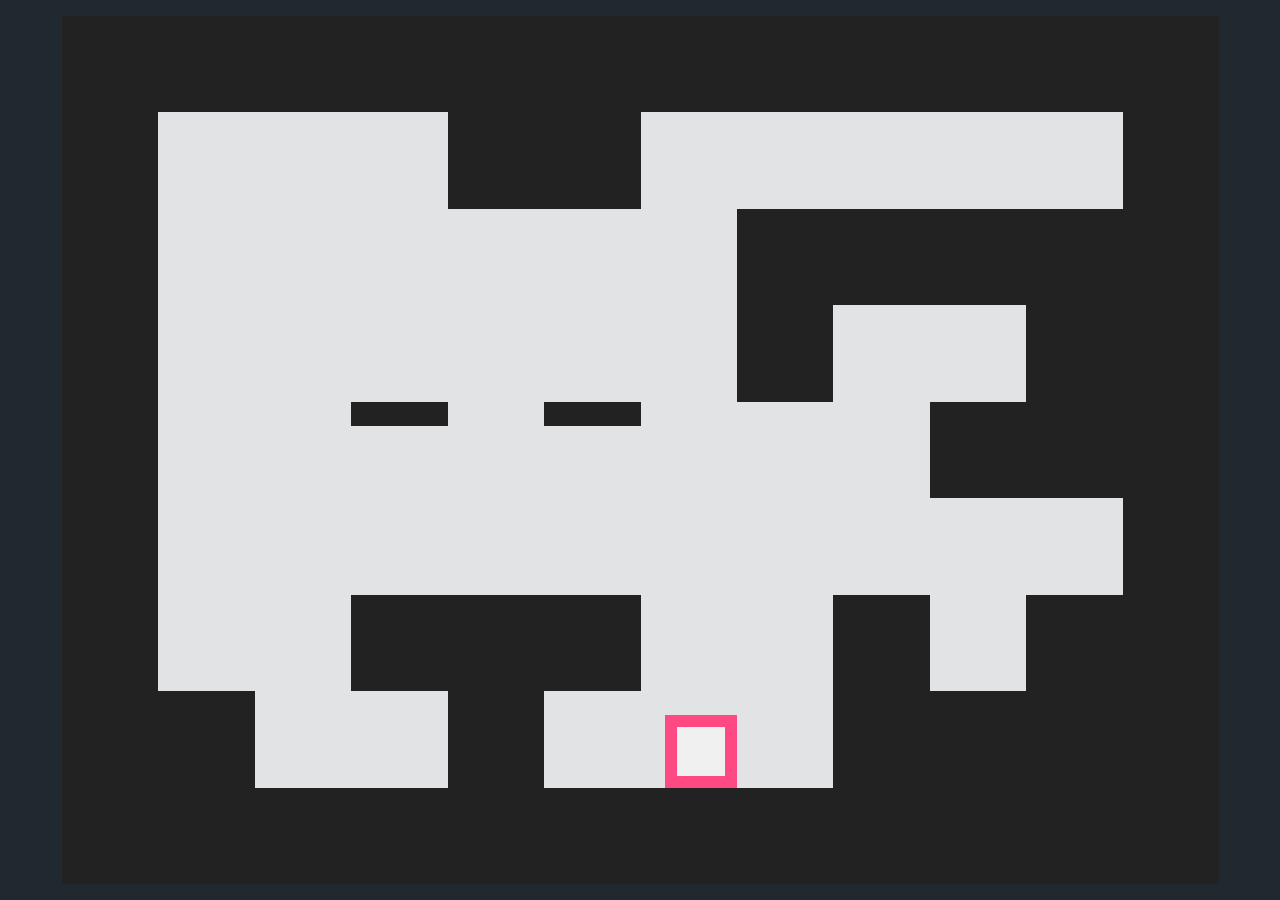
==== docs/index.html @ 472fbcf3 "changed gameCode to docs folder" ====
<!DOCTYPE html>

<html>

  <head>

    <!-- Added this meta tag 04/07/2018 -->
    <meta name = "viewport" content = "user-scalable=no,width=device-width">
    <link href = "game.css" rel = "stylesheet" type = "text/css">
    <title>Submarine Expedition</title>

  </head>

  <body>

    <canvas></canvas>

    
    <script type = "text/javascript">

      // Defining all of the game files
      let game = ["controller.js", "display.js", "engine.js", "game.js", "main.js"]
      
      // Iterating through all of the game files
      for (let index = 0; index < game.length; index ++) {

        let script = document.createElement("script");
        script.setAttribute("type", "text/javascript");
        script.setAttribute("src", game[index]);
        document.head.appendChild(script);

      }

    </script>

  </body>

</html>
---- docs/game.css ----
/* Frank Poth 02/28/2018 */

* { box-sizing:border-box; margin:0; padding:0; }

html { height:100%; width:100%; }

body {

  align-content:center;
  align-items:space-around;
  background-color:#202830;
  display:grid;
  justify-items:center;
  height:100%;
  width:100%;

}

/* 04/07/2018 */

canvas { image-rendering:pixelated; }

#menu {

  background-color:rgba(0, 0, 0, 0.5);
  color:#ffffff;
  cursor:pointer;
  display:grid;
  max-height:100%;
  overflow-y:auto;
  padding:8px;
  position:fixed;
  right:0px;
  top:0px;
  user-select:none;

  -webkit-tap-highlight-color:transparent;

}

#menu p {

  color:#ffffff;
  font-size:2.0em;

}

#menu-list {

  display:none;

}

#menu-list a {

  color:#ffffff;
  font-size:1.5em;
  text-decoration:none;

}
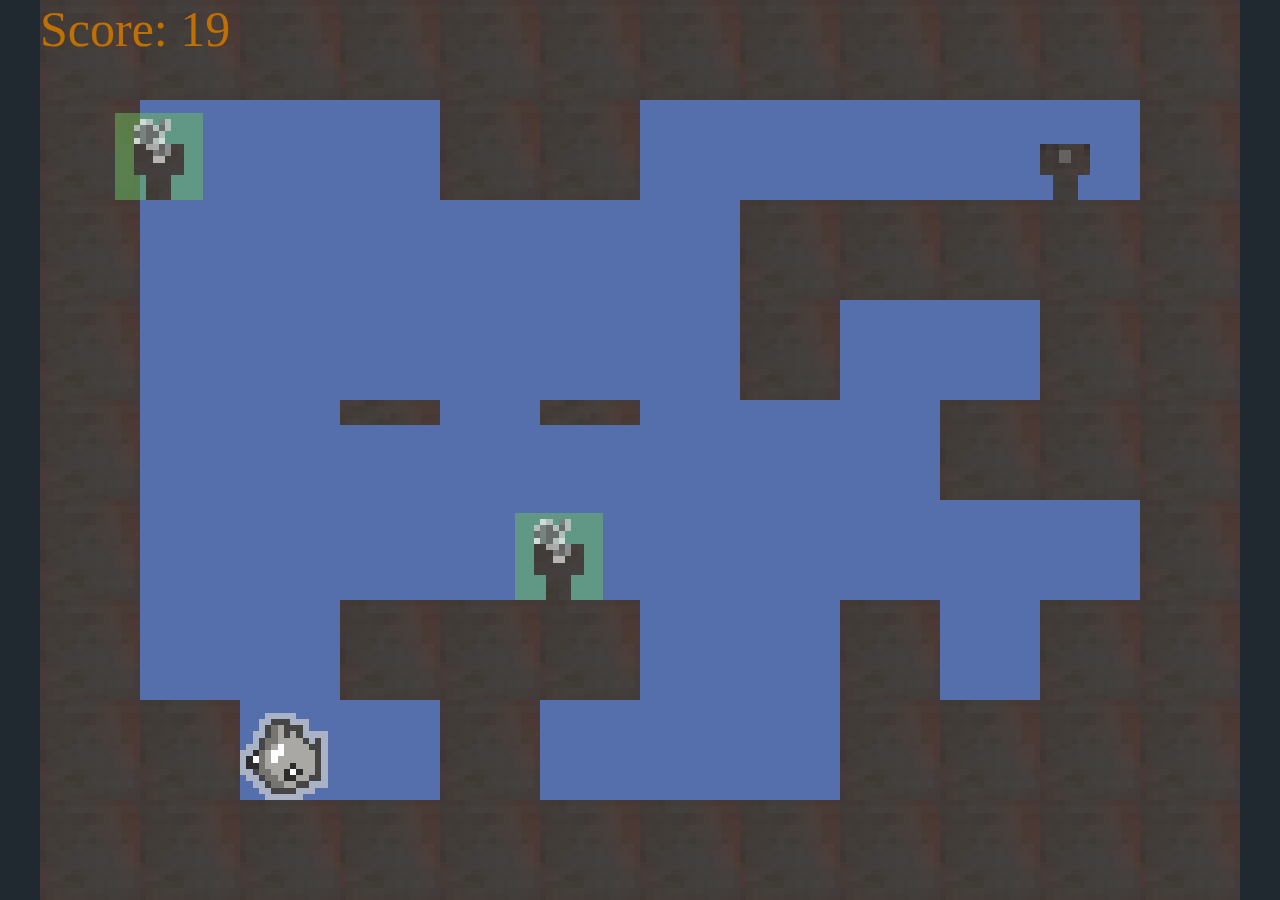
==== commit f7167a9a: "messing with engine stuff" ====
--- a/docs/index.html
+++ b/docs/index.html
@@ -13,11 +13,16 @@
 
   <body>
 
+
+    <!-- <button id="startGame" onClick="startGame()">Click Me</button> -->
+
     <canvas></canvas>
 
     
     <script type = "text/javascript">
-
+      function load() {
+        
+      }
       // Defining all of the game files
       let game = ["controller.js", "display.js", "engine.js", "game.js", "main.js"]
       
--- a/docs/game.css
+++ b/docs/game.css
@@ -58,3 +58,7 @@
   text-decoration:none;
 
 }
+
+.hidden {
+  display: none;
+}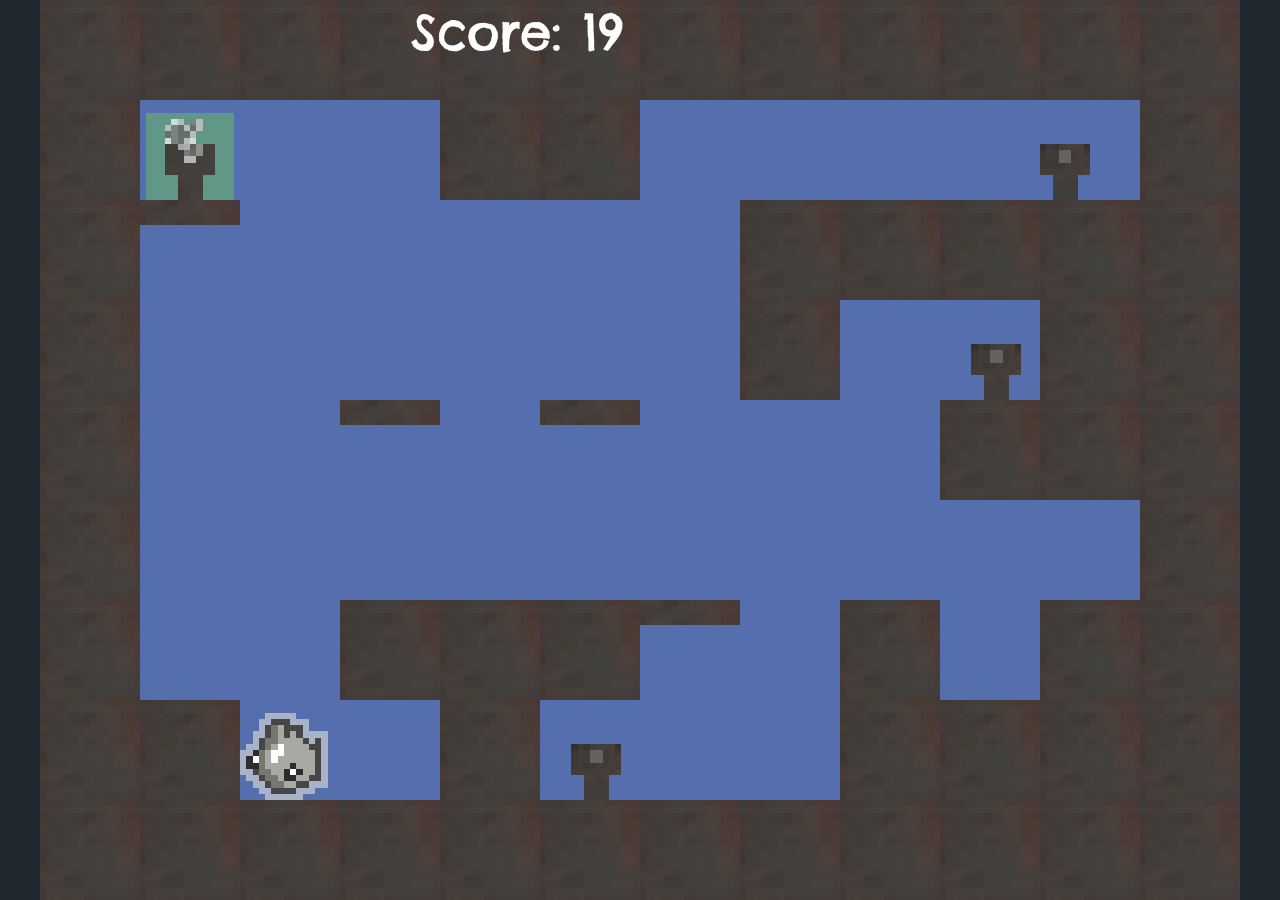
==== commit 0515915f: "Full Game Functionality done, end pop-up complete" ====
--- a/docs/index.html
+++ b/docs/index.html
@@ -7,22 +7,22 @@
     <!-- Added this meta tag 04/07/2018 -->
     <meta name = "viewport" content = "user-scalable=no,width=device-width">
     <link href = "game.css" rel = "stylesheet" type = "text/css">
+
+    <link rel="preconnect" href="https://fonts.googleapis.com">
+    <link rel="preconnect" href="https://fonts.gstatic.com" crossorigin>
+    <link href="https://fonts.googleapis.com/css2?family=Chelsea+Market&display=swap" rel="stylesheet">
+
     <title>Submarine Expedition</title>
 
   </head>
 
   <body>
 
-
-    <!-- <button id="startGame" onClick="startGame()">Click Me</button> -->
-
     <canvas></canvas>
 
     
     <script type = "text/javascript">
-      function load() {
-        
-      }
+
       // Defining all of the game files
       let game = ["controller.js", "display.js", "engine.js", "game.js", "main.js"]
       
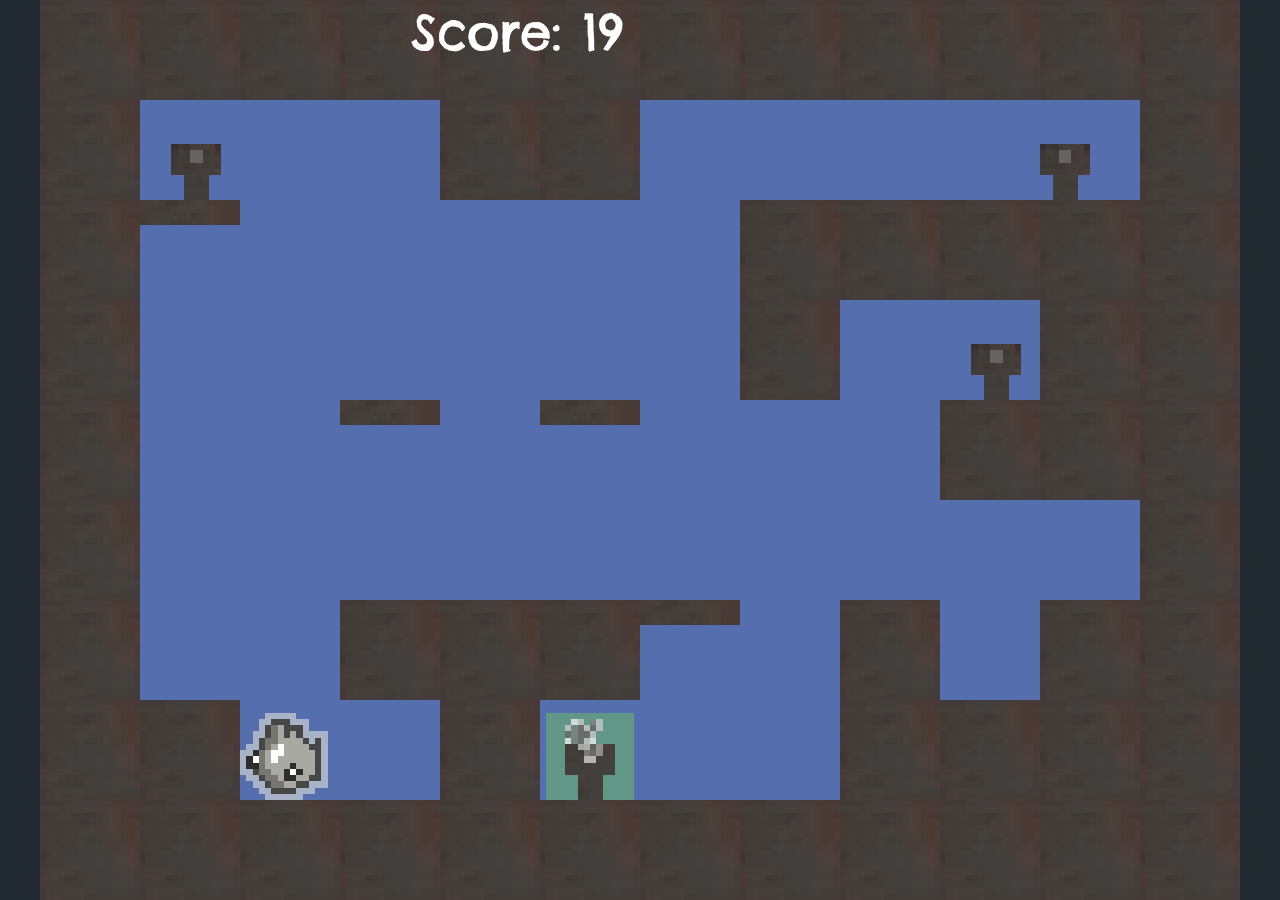
==== commit 30a684c1: "Added sounds" ====
--- a/docs/index.html
+++ b/docs/index.html
@@ -22,7 +22,9 @@
 
     
     <script type = "text/javascript">
-
+      var music = new Audio('music.mp3');
+      music.volume = 0.05;
+      music.play();
       // Defining all of the game files
       let game = ["controller.js", "display.js", "engine.js", "game.js", "main.js"]
       
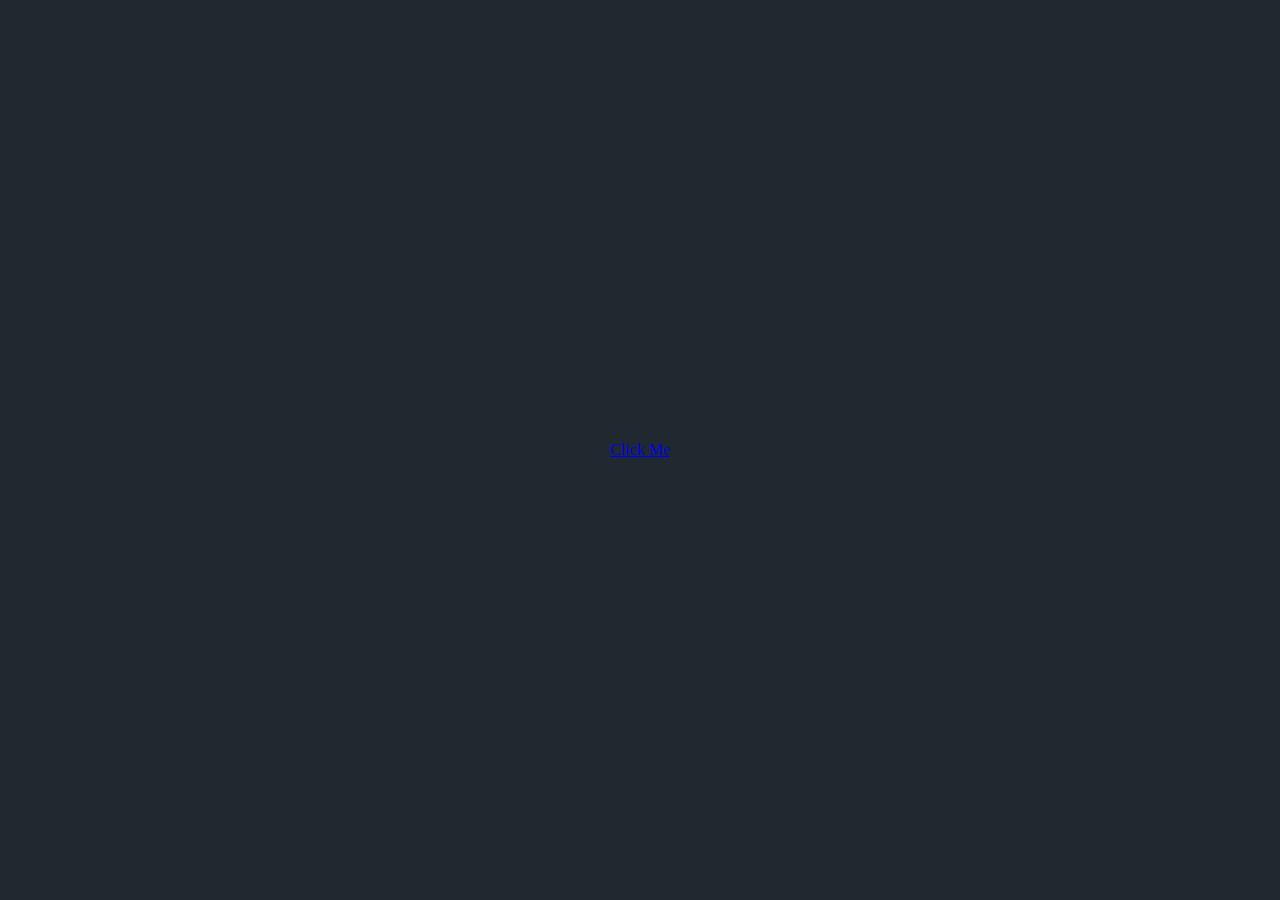
==== commit afb28ddb: "Everything works, need better css" ====
--- a/docs/index.html
+++ b/docs/index.html
@@ -4,9 +4,9 @@
 
   <head>
 
-    <!-- Added this meta tag 04/07/2018 -->
     <meta name = "viewport" content = "user-scalable=no,width=device-width">
     <link href = "game.css" rel = "stylesheet" type = "text/css">
+    <link rel="shortcut icon" type="image/jpg" href="tilesheet.png"/>
 
     <link rel="preconnect" href="https://fonts.googleapis.com">
     <link rel="preconnect" href="https://fonts.gstatic.com" crossorigin>
@@ -18,28 +18,9 @@
 
   <body>
 
-    <canvas></canvas>
-
+    <!-- This is the anchor tag that starts the game. -->
+    <a class="" href="gamescreen.html">Click Me</a>
     
-    <script type = "text/javascript">
-      var music = new Audio('music.mp3');
-      music.volume = 0.05;
-      music.play();
-      // Defining all of the game files
-      let game = ["controller.js", "display.js", "engine.js", "game.js", "main.js"]
-      
-      // Iterating through all of the game files
-      for (let index = 0; index < game.length; index ++) {
-
-        let script = document.createElement("script");
-        script.setAttribute("type", "text/javascript");
-        script.setAttribute("src", game[index]);
-        document.head.appendChild(script);
-
-      }
-
-    </script>
-
   </body>
 
 </html>
--- a/docs/game.css
+++ b/docs/game.css
@@ -1,5 +1,3 @@
-/* Frank Poth 02/28/2018 */
-
 * { box-sizing:border-box; margin:0; padding:0; }
 
 html { height:100%; width:100%; }
@@ -16,49 +14,10 @@
 
 }
 
-/* 04/07/2018 */
-
-canvas { image-rendering:pixelated; }
-
-#menu {
-
-  background-color:rgba(0, 0, 0, 0.5);
-  color:#ffffff;
-  cursor:pointer;
-  display:grid;
-  max-height:100%;
-  overflow-y:auto;
-  padding:8px;
-  position:fixed;
-  right:0px;
-  top:0px;
-  user-select:none;
-
-  -webkit-tap-highlight-color:transparent;
-
-}
-
-#menu p {
-
-  color:#ffffff;
-  font-size:2.0em;
-
-}
-
-#menu-list {
-
-  display:none;
-
-}
-
-#menu-list a {
-
-  color:#ffffff;
-  font-size:1.5em;
-  text-decoration:none;
-
-}
-
-.hidden {
-  display: none;
+.restart-button {
+  color:#FFFFFF; 
+  font-size:100px; 
+  position:fixed; 
+  font-family: 'Chelsea Market', cursive; 
+  display: block;
 }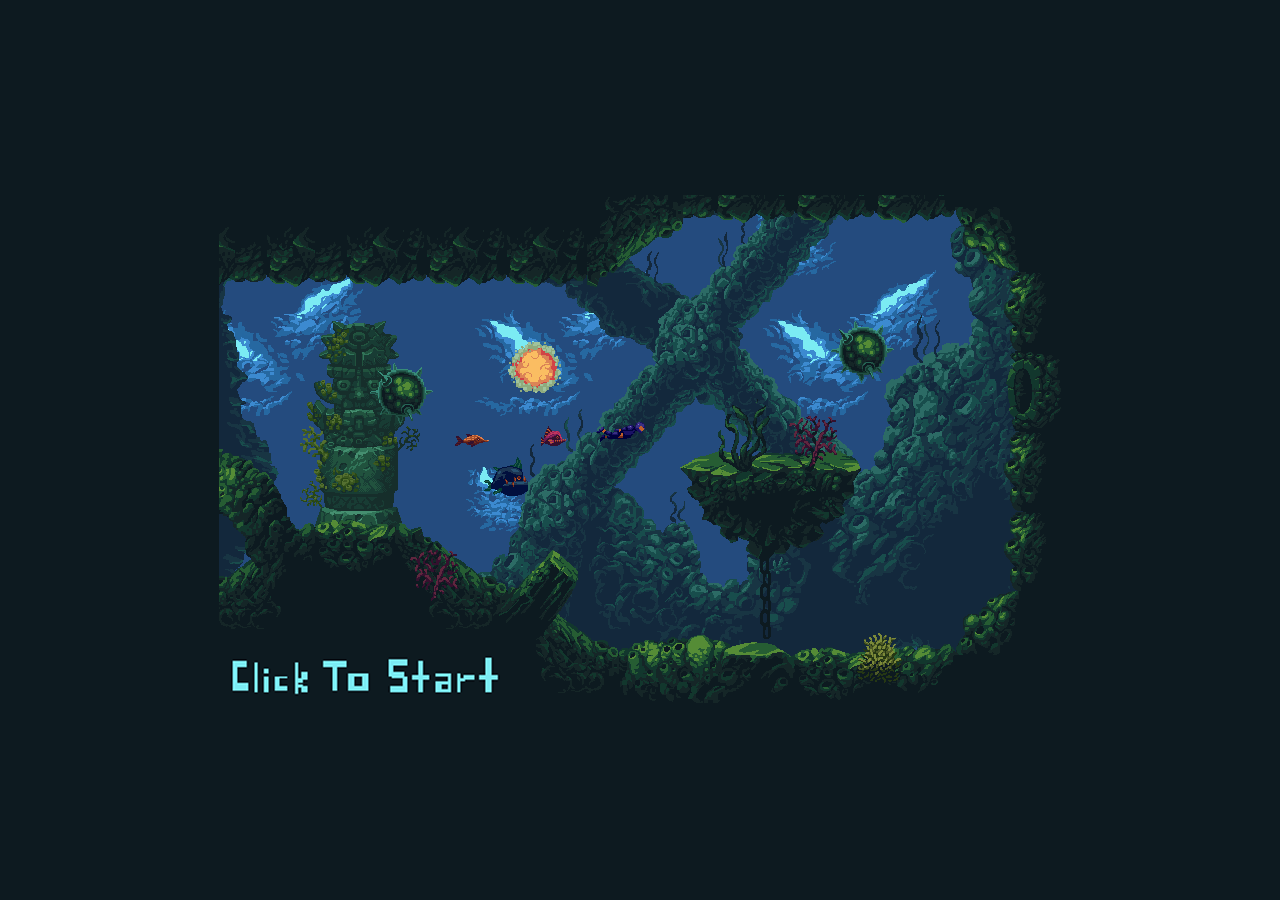
==== commit 4f845bfb: "Start Screen and other code to make it work" ====
--- a/docs/index.html
+++ b/docs/index.html
@@ -1,26 +1,36 @@
 <!DOCTYPE html>
 
-<html>
+<html lang="en-us">
 
-  <head>
+
+<head>
+    <!= Submarine Expedition- A 2D Survival Game;
+    By Jacob Safdar Amin (Coordinator), Bhargavi Reddy Gundla, Ramya Ramaswamy -->
+
+    <script src="menu.js"></script>
+
+    <link href = "game.css" rel = "stylesheet" type = "text/css">
+    <link rel="shortcut icon" type="image/jpg" href="media/favicon.png"/>
+    <link rel="stylesheet" type="text/css" href="screen.css"/>
 
     <meta name = "viewport" content = "user-scalable=no,width=device-width">
-    <link href = "game.css" rel = "stylesheet" type = "text/css">
-    <link rel="shortcut icon" type="image/jpg" href="tilesheet.png"/>
 
     <link rel="preconnect" href="https://fonts.googleapis.com">
     <link rel="preconnect" href="https://fonts.gstatic.com" crossorigin>
     <link href="https://fonts.googleapis.com/css2?family=Chelsea+Market&display=swap" rel="stylesheet">
 
     <title>Submarine Expedition</title>
-
   </head>
 
   <body>
 
     <!-- This is the anchor tag that starts the game. -->
-    <a class="" href="gamescreen.html">Click Me</a>
-    
+    <a href="https://jamin-git.github.io/submarineExpedition/gamescreen.html">
+      <img alt="Submarine" src="Start.png"
+           width="960" height="508">
+    </a>
   </body>
 
+
+
 </html>
--- a/docs/screen.css
+++ b/docs/screen.css
@@ -0,0 +1,28 @@
+body {
+    background: #0d1a20;
+    color: #fff;
+    font-family: Arial, Helvetica, sans-serif;
+    font-size: 14px;
+}
+
+#cr-stage {
+    background: url(https://opengameart.org/sites/default/files/preview_503.png);
+    background-size: auto 1010px;
+//margin: 500px auto 0 auto;
+}
+
+#start-game {
+    color: #aaa;
+    font-size: 32px;
+    font-weight: bold;
+    text-decoration: none;
+}
+
+#start-game:hover {
+    color: #ccc;
+}
+
+span.copyright,
+span.copyright a {
+    color: #ccc;
+}